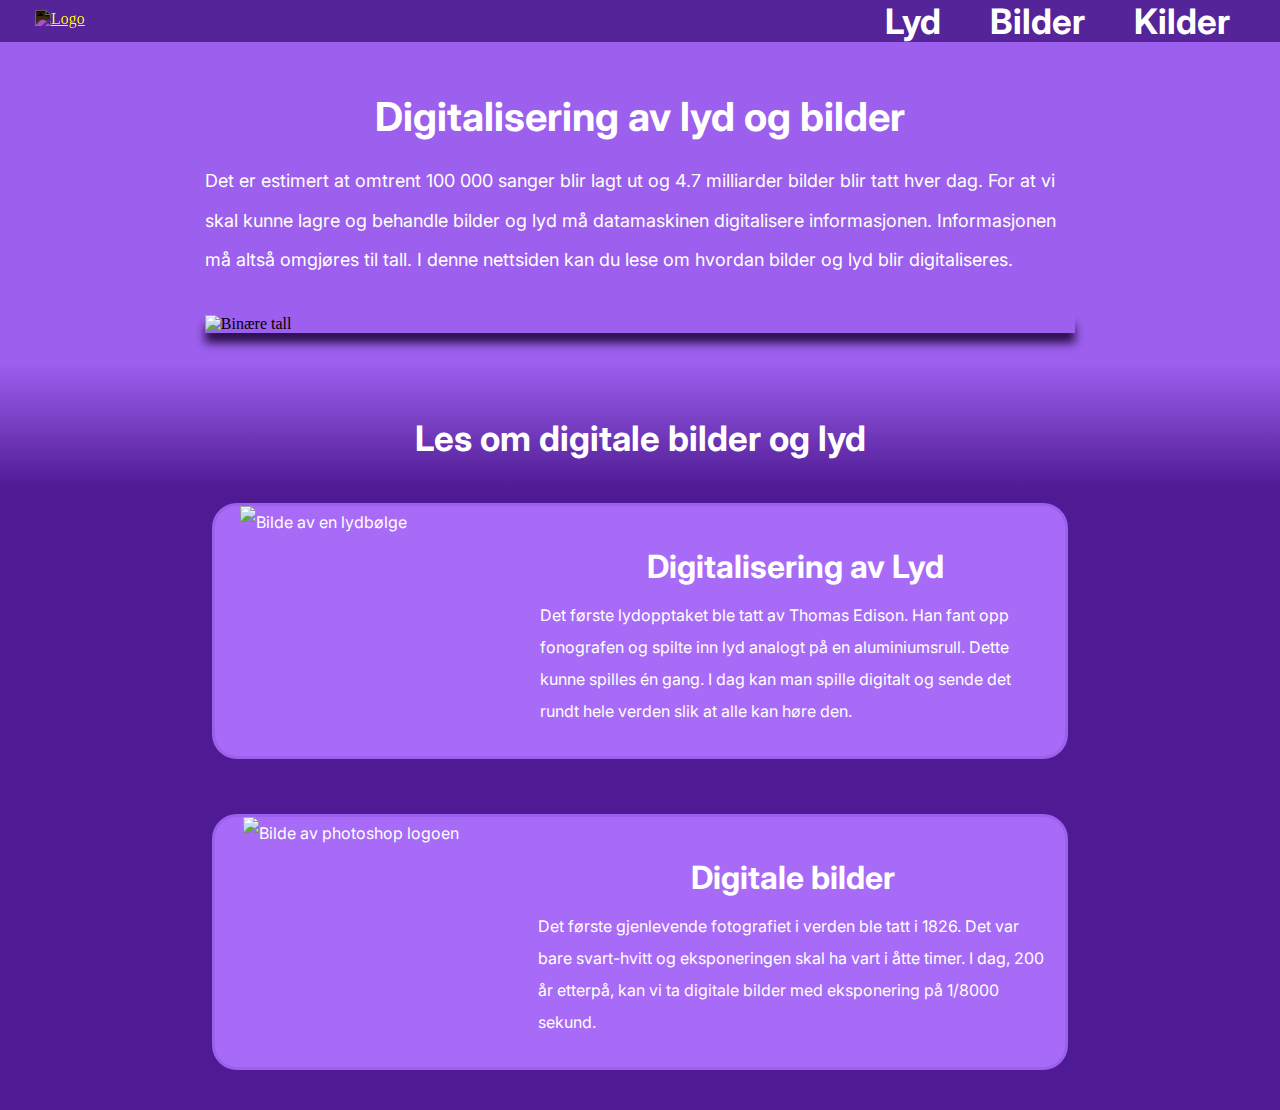
==== index.html @ 9d5bd98c "sistepls" ====
<!DOCTYPE html>
<html lang="no">
<head>
    <meta charset="UTF-8">
    <meta http-equiv="X-UA-Compatible" content="IE=edge">
    <meta name="viewport" content="width=device-width, initial-scale=1.0">
    <title>LydBilde</title>
    <link rel="stylesheet" href="hoved.css">
    <link rel="preconnect" href="https://fonts.googleapis.com">
    <link rel="preconnect" href="https://fonts.gstatic.com" crossorigin>
    <link href="https://fonts.googleapis.com/css2?family=Inter&display=swap" rel="stylesheet">
</head>
<body>
    <header>
        <a href="index.html">
        <img src="Bilder/LOOOOGOOOOOO.png" alt="Logo">
        </a>
        <nav>
            <a href="lyd.html">Lyd</a>
            <a href="bilde.html">Bilder</a>
            <a href="kilder.html">Kilder</a>
        </nav>

        <div class="hamburger">
            <span class="bar"></span>
            <span class="bar"></span>
            <span class="bar"></span>
        </div>

    </header>

    <main>
        <img src="Bilder/binary.jpg" alt="Binære tall">

        <article>
           <h1>Digitalisering av lyd og bilder</h1>
           <p>Det er estimert at omtrent 100 000 sanger blir lagt ut og 4.7 milliarder bilder blir tatt hver dag. For at vi skal kunne lagre og behandle bilder og lyd må datamaskinen digitalisere informasjonen. Informasjonen må altså omgjøres til tall. I denne nettsiden kan du lese om hvordan bilder og lyd blir digitaliseres. </p>
       </article>

   </main>

   <div id="gradient">
    <br><br><br>
    <h2>Les om digitale bilder og lyd</h2>
   </div>

   <article class="siste">
   <div class="navbox">

    <a href="lyd.html">
    <div class="box">
        <img id="digaudio" src="Bilder/brur.png" alt="Bilde av en lydbølge">
        
        <div class="info">
         <h1>Digitalisering av Lyd</h1>   
        <p>Det første lydopptaket ble tatt av Thomas Edison. Han fant opp fonografen og spilte inn lyd analogt på en aluminiumsrull. Dette kunne spilles én gang.  I dag kan man spille digitalt og sende det rundt hele verden slik at alle kan høre den.</p>
        </div>
    </div>
    </a>

    <a href="bilde.html">
    <div class="box">
        <img  id="digbilde" src="Bilder/digitalebilder.png" alt="Bilde av photoshop logoen">

        <div class="info">
        <h1>Digitale bilder</h1>

        <p>Det første gjenlevende fotografiet i verden ble tatt i 1826. Det var bare svart-hvitt og eksponeringen skal ha vart i åtte timer. I dag, 200 år etterpå, kan vi ta digitale bilder med eksponering på 1/8000 sekund.
        </p>
        </div>
    </div>
   </a>

   </div>
    </article>

    <script src="hamburger.js"></script>
</body>
</html>
---- hoved.css ----
*{
    margin:0px;
    padding:0px;
    box-sizing: border-box;
}

body{
    background-color:#9d5fee;
}


header{
    display:flex;
    justify-content:space-between;
    background-color:#562499;
}


header > a > img{
    width:230px;
    margin-left:35px;
    padding:10px 0px;
    filter:invert(1);
}

nav{
    font-family: 'Inter', sans-serif;
    font-size:35px;
    margin: auto 30px;
}



nav > a{
    margin: 0px 20px;
    color:white;
    font-weight: bold;
    text-decoration: none;
    position:relative;
}

nav > a::before{
    position:absolute;
    content:"";
    background-color:white;
    height:4px;
    width:0%;
    bottom:0;
    transition-property:width;
    transition-duration:250ms;
}

nav > a:hover::before{
    width:100%;
}



.hamburger{
    display:none;
    cursor:pointer;
    margin:auto 30px;
}

.bar{
    display:block;
    width:50px;
    height:6px;
    margin:12px auto;
    -webkit-transition: all 0.3s ease-in-out;
    transition: all 0.3s ease-in-out;
    background-color:white;
    border-radius:10px;

}







main{
    display:flex;
    flex-direction:row;
    align-items:center;
    justify-content:space-between;
    width:85%;
    margin:30px auto;
}



main > article{
    width:90%;
    margin-left:40px;
}

main > article > h1{
    color:white;
    font-size:45px;
    font-family: 'Inter', sans-serif;
    margin: 20px 0px;
}

main > article > p{
    color:white;
    font-family: 'Inter', sans-serif;
    line-height:2.2;
    font-size:18px;
}


main > img{
    margin-top:35px;
    width:70%;
    box-shadow: 0 10px 10px 0 #2b114c;
}

#gradient{
    width:100%;
    height:125px;
    background: linear-gradient(#9d5fee, #4F1B94);
}

#gradient > h2{
    text-align:center;
    font-family: 'Inter', sans-serif;
    color:white;
    font-size:35px;
}

.siste{
    background-color:#4F1B94;
    height:100%;
    width:100%;
}

.navbox{
    display:flex;
    justify-content: space-evenly;
}


.box{
    display:flex;
    align-items:center;
    justify-content: space-around;
    margin:20px 20px;
    border: solid 3px #9d5fee;
    border-radius:25px;
    background-color:#a86bf7;
    transition:ease-in 0.3s;
    color:white;
    font-size:13px;
    line-height:2;
    font-family: 'Inter', sans-serif;
    cursor:pointer;
}



.box:hover{
    background-color:#c298f9;
}

.box > img {
    width:250px;
    height:250px;
    margin:0px 10px;
    
}


.box > #digaudio{
    margin-right:20px;
}

.info{
    display:flex;
    flex-direction:column;
    align-items:center;
    width:50%
}

.navbox > a{
    text-decoration:none;
    width:45%;
    height:100%;
    padding-bottom:50px;
    padding-top:20px;
}



@media(max-width:1500px){
    main > article > h1{
        font-size:35px;
    }
}

@media(max-width:1280px){
    main > article > h1{
        font-size:40px;
    }

    .navbox > a{
        width:70%;
        padding-bottom:40px;
        padding-top:15px;
    }


    .navbox{
        flex-direction:column;
        align-items:center;
        justify-content: center;;
    }


    .box{
        font-size:16px;
        margin:0px 20px;
    }

    .box > img {
        width:250px;
        height:250px;

        
    }

    .box > .info{
        width:60%;
    }

    main{
        flex-direction:column-reverse;
    }

    main > img{
        width:80%;
    }


    main > article{
        width:80%;
        margin:0px;
    }

    main > article >h1{
        text-align: center;
    }

}

@media(max-width:820px){

    main{
        width:100%
    }

    .navbox > a{
        width:65%;
    }

    .box{
        flex-direction:column-reverse;
    }

    .box > .info{
        width:90%; 
        text-align:center;
        padding:10px;
    }

    .box > img{
        height:fit-content;
        width:90%;
    }


}

@media(max-width:768px){
    .hamburger{
        display:block;
    }

    .hamburger.active .bar:nth-child(2){
        opacity:0;
    }

    .hamburger.active .bar:nth-child(1){
        transform:translateY(18px) rotate(45deg);
    }

    
    .hamburger.active .bar:nth-child(3){
        transform:translateY(-18px) rotate(-45deg);
    }

    nav{
        display:flex;
        position:absolute;
        left:-100%;
        top:100px;
        gap:0;
        flex-direction:column;
        background-color:#562499;
        width:100%;
        text-align: center;
        transition:0.2s;
        margin:0;
    }

    nav > a {
        margin:0px;
        border-top: solid;
        border-width:2px;
        border-color:white;
        padding-top:30px;
        padding-bottom:30px;
    }

    nav.active{
        left:0;
    }

    nav a:nth-child(3){
        border-bottom: solid;
        border-width:2px;
        border-color:white;
        padding-bottom:30px;
        margin:0;
    }

    nav > a::before{
        height:0;
    }
}


@media(max-width:650px){

    .navbox > a{
        width:100%;
    }

    .navbox > a:nth-child(1){
        margin-top:30px;
    }

    

    .box > .info{
        width:100%;
    }

    .box > img{
        width:100%;
        height: fit-content;
    }

    .box > #digaudio {
        width:95%;
    }

}
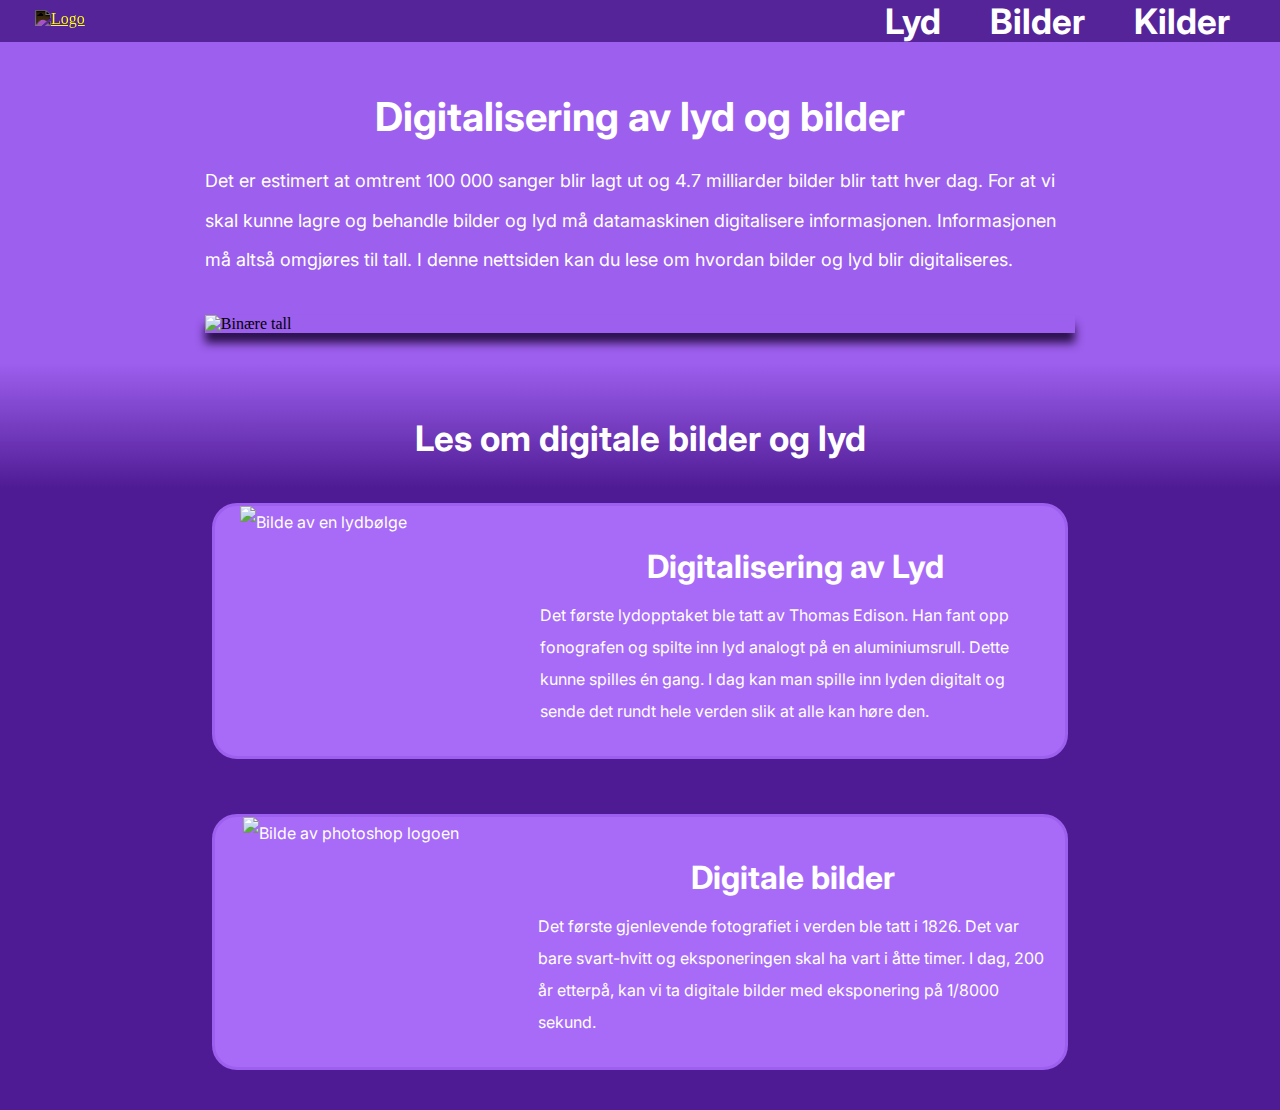
==== commit 8fb748db: "bruhsjan" ====
--- a/index.html
+++ b/index.html
@@ -53,7 +53,7 @@
         
         <div class="info">
          <h1>Digitalisering av Lyd</h1>   
-        <p>Det første lydopptaket ble tatt av Thomas Edison. Han fant opp fonografen og spilte inn lyd analogt på en aluminiumsrull. Dette kunne spilles én gang.  I dag kan man spille digitalt og sende det rundt hele verden slik at alle kan høre den.</p>
+        <p>Det første lydopptaket ble tatt av Thomas Edison. Han fant opp fonografen og spilte inn lyd analogt på en aluminiumsrull. Dette kunne spilles én gang.  I dag kan man spille inn lyden digitalt og sende det rundt hele verden slik at alle kan høre den.</p>
         </div>
     </div>
     </a>
